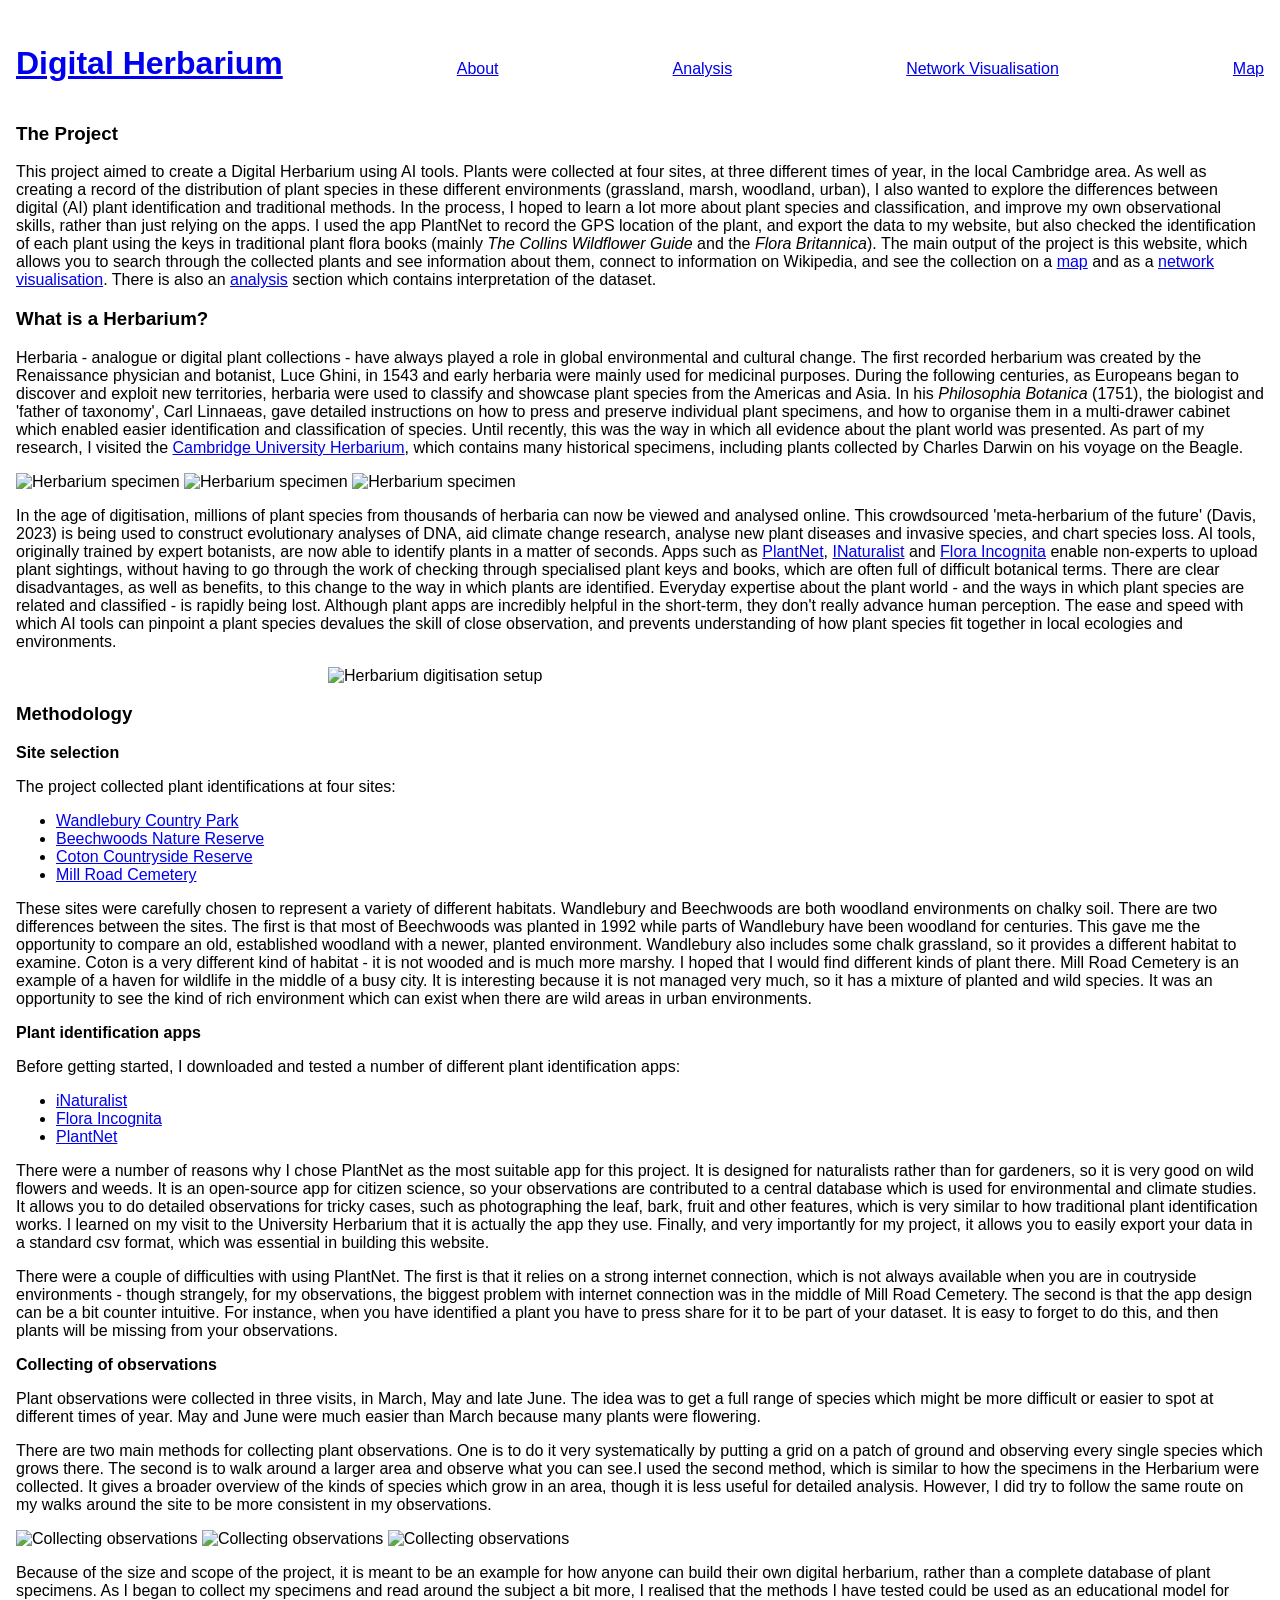
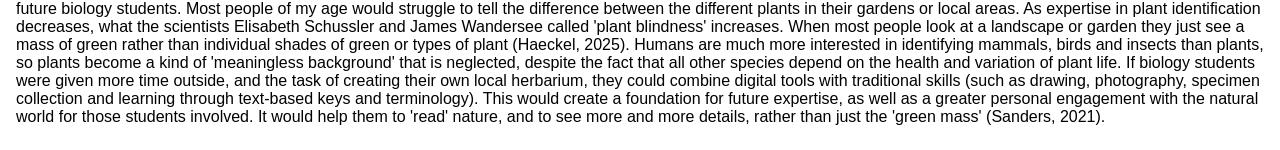
==== about.html @ d036f703 "Initial site commit" ====
<!doctype html>
<html lang="en">
<head>
<meta charset="utf-8">
<title>Digital Herbarium</title>
<link rel="stylesheet" href="style.css">
</head>
<body>

<header>
<h1><a href="index.html">Digital Herbarium</a></h1>
<a href="about.html">About</a>
<a href="analysis.html">Analysis</a>
  <a href="network.html">Network Visualisation</a>
  <a href="map.html">Map</a>
</header>


<h3 id="project">The Project</h3>

<p>This project aimed to create a Digital Herbarium using AI tools. Plants were collected at four sites, at three different times of year, in the local Cambridge area. As well as creating a record of the distribution of plant species in these different environments (grassland, marsh, woodland, urban), I also wanted to explore the differences between digital (AI) plant identification and traditional methods. In the process, I hoped to learn a lot more about plant species and classification, and improve my own observational skills, rather than just relying on the apps. I used the app PlantNet to record the GPS location of the plant, and export the data to my website, but also checked the identification of each plant using the keys in traditional plant flora books (mainly <i>The Collins Wildflower Guide</i> and the <i>Flora Britannica</i>). The main output of the project is this website, which allows you to search through the collected plants and see information about them, connect to information on Wikipedia, and see the collection on a <a href="map.html">map</a> and as a <a href="network.html">network visualisation</a>. There is also an <a href="analysis.html">analysis</a> section which contains interpretation of the dataset.</p>




<h3 id="herbarium">What is a Herbarium?</h3>

<p>Herbaria - analogue or digital plant collections - have always played a role in global environmental and cultural change. The first recorded herbarium was created by the Renaissance physician and botanist, Luce Ghini, in 1543 and early herbaria were mainly used for medicinal purposes. During the following centuries, as Europeans began to discover and exploit new territories, herbaria were used to classify and showcase plant species from the Americas and Asia. In his <i>Philosophia Botanica</i> (1751), the  biologist and 'father of taxonomy', Carl Linnaeas, gave detailed instructions on how to press and preserve individual plant specimens, and how to organise them in a multi-drawer cabinet which enabled easier identification and classification of species. Until recently, this was the way in which all evidence about the plant world was presented. As part of my research, I visited the <a href="https://www.herbarium.plantsci.cam.ac.uk/">Cambridge University Herbarium</a>, which contains many historical specimens, including plants collected by Charles Darwin on his voyage on the Beagle.</p>


<img src="../images/IMG_4791.jpg" alt="Herbarium specimen" width="30%">
<img src="../images/IMG_4792.jpg" alt="Herbarium specimen" width="30%">
<img src="../images/IMG_4794.jpg" alt="Herbarium specimen" width="30%">


<p>In the age of digitisation, millions of plant species from thousands of herbaria can now be viewed and analysed online. This crowdsourced 'meta-herbarium of the future' (Davis, 2023) is being used to construct evolutionary analyses of DNA, aid climate change research, analyse new plant diseases and invasive species, and chart species loss. AI tools, originally trained by expert botanists, are now able to identify plants in a matter of seconds. Apps such as <a href="https://plantnet.org/en/">PlantNet</a>, <a href="https://www.inaturalist.org/">INaturalist</a> and <a href="https://floraincognita.com/">Flora Incognita</a> enable non-experts to upload plant sightings, without having to go through the work of checking through specialised plant keys and books, which are often full of difficult botanical terms. There are clear disadvantages, as well as benefits, to this change to the way in which plants are identified. Everyday expertise about the plant world - and the ways in which plant species are related and classified - is rapidly being lost. Although plant apps are incredibly helpful in the short-term, they don't really advance human perception. The ease and speed with which AI tools can pinpoint a plant species devalues the skill of close observation, and prevents understanding of how plant species fit together in local ecologies and environments. </p>

<img src="../images/IMG_4799.jpg" alt="Herbarium digitisation setup" width="50%" style="display: block; margin: auto;">



<h3 id="methodology">Methodology</h3>

<p><b>Site selection</b></p>

<p>The project collected plant identifications at four sites:</p>

<p>
  <ul>
    <li><a href="https://cambridgeppf.org/wandlebury-country-park/">Wandlebury Country Park</a></li>
    <li><a href="https://www.wildlifebcn.org/nature-reserves/beechwoods">Beechwoods Nature Reserve</a></li>
    <li><a href="https://cambridgeppf.org/coton-nature-reserve/">Coton Countryside Reserve</a></li>
    <li><a href="https://millroadcemetery.org.uk/">Mill Road Cemetery</a></li>
  </ul>
</p>

<p>These sites were carefully chosen to represent a variety of different habitats. Wandlebury and Beechwoods are both woodland environments on chalky soil. There are two differences between the sites. The first is that most of Beechwoods was planted in 1992 while parts of Wandlebury have been woodland for centuries. This gave me the opportunity to compare an old, established woodland with a newer, planted environment. Wandlebury also includes some chalk grassland, so it provides a different habitat to examine. Coton is a very different kind of habitat - it is not wooded and is much more marshy. I hoped that I would find different kinds of plant there. Mill Road Cemetery is an example of a haven for wildlife in the middle of a busy city. It is interesting because it is not managed very much, so it has a mixture of planted and wild species. It was an opportunity to see the kind of rich environment which can exist when there are wild areas in urban environments.</p>

<p><b>Plant identification apps</b></p>

<p>Before getting started, I downloaded and tested a number of different plant identification apps:</p>

<p>
  <ul>
    <li><a href="https://www.inaturalist.org/">iNaturalist</a></li>
    <li><a href="https://floraincognita.com/">Flora Incognita</a></li>
    <li><a href="https://plantnet.org/en/">PlantNet</a></li>
  </ul>
</p>

<p>There were a number of reasons why I chose PlantNet as the most suitable app for this project. It is designed for naturalists rather than for gardeners, so it is very good on wild flowers and weeds. It is an open-source app for citizen science, so your observations are contributed to a central database which is used for environmental and climate studies. It allows you to do detailed observations for tricky cases, such as photographing the leaf, bark, fruit and other features, which is very similar to how traditional plant identification works. I learned on my visit to the University Herbarium that it is actually the app they use. Finally, and very importantly for my project, it allows you to easily export your data in a standard csv format, which was essential in building this website.</p>

<p>There were a couple of difficulties with using PlantNet. The first is that it relies on a strong internet connection, which is not always available when you are in coutryside environments - though strangely, for my observations, the biggest problem with internet connection was in the middle of Mill Road Cemetery. The second is that the app design can be a bit counter intuitive. For instance, when you have identified a plant you have to press share for it to be part of your dataset. It is easy to forget to do this, and then plants will be missing from your observations.</p>

<p><b>Collecting of observations</b></p>

<p>Plant observations were collected in three visits, in March, May and late June. The idea was to get a full range of species which might be more difficult or easier to spot at different times of year. May and June were much easier than March because many plants were flowering.</p>

<p>There are two main methods for collecting plant observations. One is to do it very systematically by putting a grid on a patch of ground and observing every single species which grows there. The second is to walk around a larger area and observe what you can see.I used the second method, which is similar to how the specimens in the Herbarium were collected. It gives a broader overview of the kinds of species which grow in an area, though it is less useful for detailed analysis. However, I did try to follow the same route on my walks around the site to be more consistent in my observations.</p>

<img src="../images/IMG_2295.jpg" alt="Collecting observations" width="30%">
<img src="../images/IMG_2318.jpg" alt="Collecting observations" width="30%">
<img src="../images/IMG_2321.jpg" alt="Collecting observations" width="30%">


<p>Because of the size and scope of the project, it is meant to be an example for how anyone can build their own digital herbarium, rather than a complete database of plant specimens. As I began to collect my specimens and read around the subject a bit more, I realised that the methods I have tested could be used as an educational model for future biology students. Most people of my age would struggle to tell the difference between the different plants in their gardens or local areas. As expertise in plant identification decreases, what the scientists Elisabeth Schussler and James Wandersee called 'plant blindness' increases. When most people look at a landscape or garden they just see a mass of green rather than individual shades of green or types of plant (Haeckel, 2025). Humans are much more interested in identifying mammals, birds and insects than plants, so plants become a kind of 'meaningless background' that is neglected, despite the fact that all other species depend on the health and variation of plant life. If biology students were given more time outside, and the task of creating their own local herbarium, they could combine digital tools with traditional skills (such as drawing, photography, specimen collection and learning through text-based keys and terminology). This would create a foundation for future expertise, as well as a greater personal engagement with the natural world for those students involved. It would help them to 'read' nature, and to see more and more details, rather than just the 'green mass' (Sanders, 2021). </p>

</body>
</html>
---- style.css ----
body {
  font-family: sans-serif;
  max-width: 100%;
  margin: 1.5rem auto;
  padding: 0 1rem;
}

header {
  display: flex;
  justify-content: space-between;
  align-items: baseline;
  margin-bottom: 1rem;
}

table {
  width: 100%;
  border-collapse: collapse;
}

th, td {
  text-align: left;
  padding: 0.4rem 0.6rem;
  border-bottom: 1px solid #ccc;
}

th {
  cursor: pointer;
}

tr[data-id] {
  cursor: pointer;
}

img.plant-image {
  max-width: 100%;
  height: auto;
}

dl {
  display: grid;
  grid-template-columns: max-content 1fr;
  gap: 0.3rem 1rem;
}

dt {
  font-weight: bold;
}
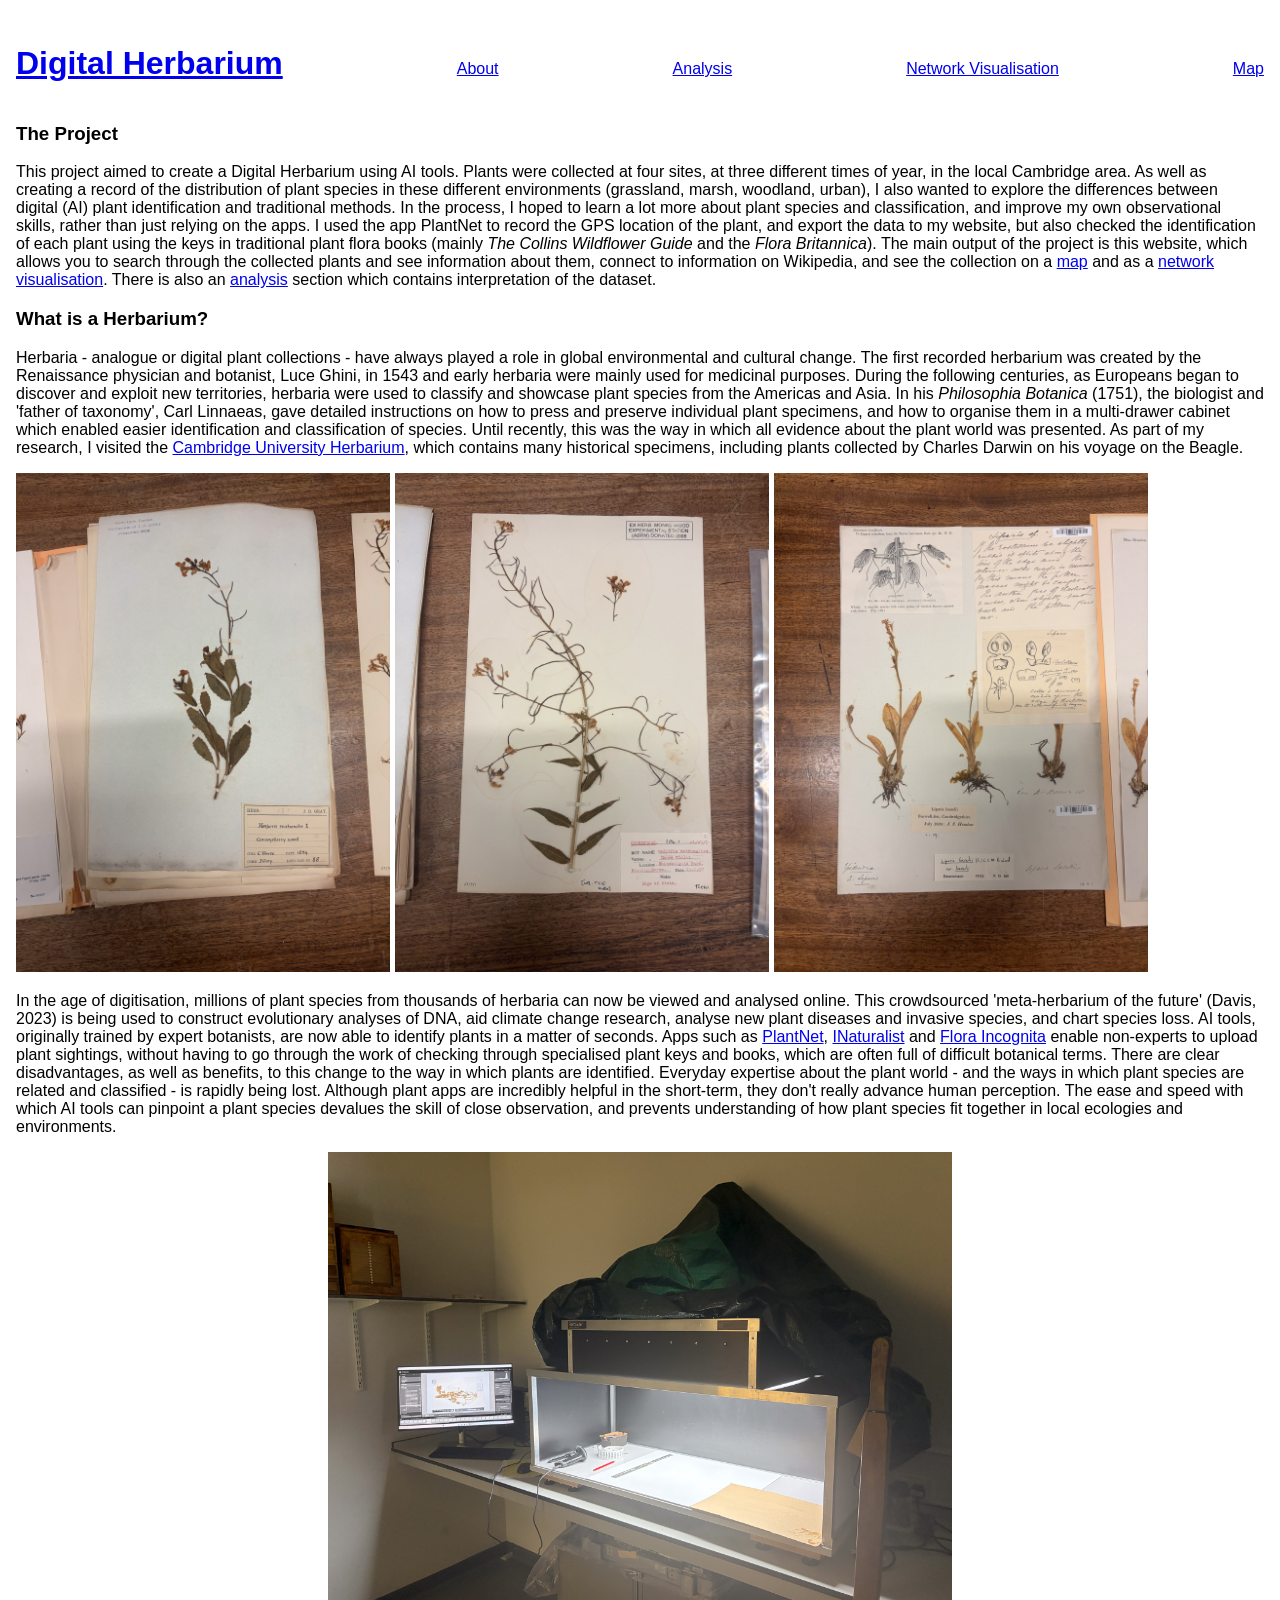
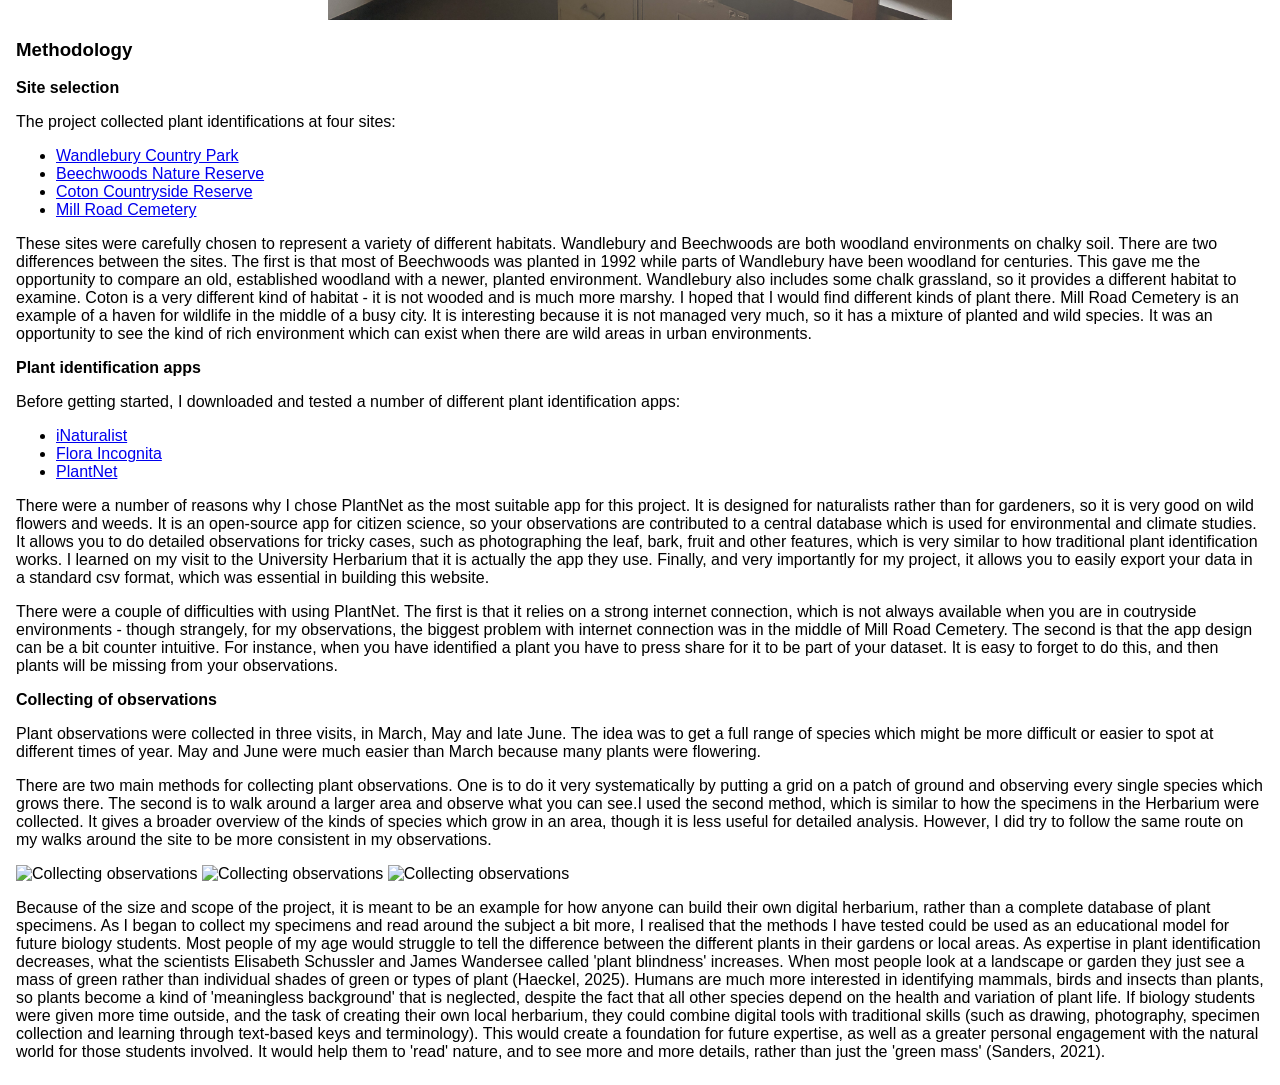
==== commit 8ced0997: "Fixing Images" ====
--- a/about.html
+++ b/about.html
@@ -28,14 +28,14 @@
 <p>Herbaria - analogue or digital plant collections - have always played a role in global environmental and cultural change. The first recorded herbarium was created by the Renaissance physician and botanist, Luce Ghini, in 1543 and early herbaria were mainly used for medicinal purposes. During the following centuries, as Europeans began to discover and exploit new territories, herbaria were used to classify and showcase plant species from the Americas and Asia. In his <i>Philosophia Botanica</i> (1751), the  biologist and 'father of taxonomy', Carl Linnaeas, gave detailed instructions on how to press and preserve individual plant specimens, and how to organise them in a multi-drawer cabinet which enabled easier identification and classification of species. Until recently, this was the way in which all evidence about the plant world was presented. As part of my research, I visited the <a href="https://www.herbarium.plantsci.cam.ac.uk/">Cambridge University Herbarium</a>, which contains many historical specimens, including plants collected by Charles Darwin on his voyage on the Beagle.</p>
 
 
-<img src="../images/IMG_4791.jpg" alt="Herbarium specimen" width="30%">
-<img src="../images/IMG_4792.jpg" alt="Herbarium specimen" width="30%">
-<img src="../images/IMG_4794.jpg" alt="Herbarium specimen" width="30%">
+<img src="images/IMG_4791.jpg" alt="Herbarium specimen" width="30%">
+<img src="images/IMG_4792.jpg" alt="Herbarium specimen" width="30%">
+<img src="images/IMG_4794.jpg" alt="Herbarium specimen" width="30%">
 
 
 <p>In the age of digitisation, millions of plant species from thousands of herbaria can now be viewed and analysed online. This crowdsourced 'meta-herbarium of the future' (Davis, 2023) is being used to construct evolutionary analyses of DNA, aid climate change research, analyse new plant diseases and invasive species, and chart species loss. AI tools, originally trained by expert botanists, are now able to identify plants in a matter of seconds. Apps such as <a href="https://plantnet.org/en/">PlantNet</a>, <a href="https://www.inaturalist.org/">INaturalist</a> and <a href="https://floraincognita.com/">Flora Incognita</a> enable non-experts to upload plant sightings, without having to go through the work of checking through specialised plant keys and books, which are often full of difficult botanical terms. There are clear disadvantages, as well as benefits, to this change to the way in which plants are identified. Everyday expertise about the plant world - and the ways in which plant species are related and classified - is rapidly being lost. Although plant apps are incredibly helpful in the short-term, they don't really advance human perception. The ease and speed with which AI tools can pinpoint a plant species devalues the skill of close observation, and prevents understanding of how plant species fit together in local ecologies and environments. </p>
 
-<img src="../images/IMG_4799.jpg" alt="Herbarium digitisation setup" width="50%" style="display: block; margin: auto;">
+<img src="images/IMG_4799.jpg" alt="Herbarium digitisation setup" width="50%" style="display: block; margin: auto;">
 
 
 
@@ -78,9 +78,9 @@
 
 <p>There are two main methods for collecting plant observations. One is to do it very systematically by putting a grid on a patch of ground and observing every single species which grows there. The second is to walk around a larger area and observe what you can see.I used the second method, which is similar to how the specimens in the Herbarium were collected. It gives a broader overview of the kinds of species which grow in an area, though it is less useful for detailed analysis. However, I did try to follow the same route on my walks around the site to be more consistent in my observations.</p>
 
-<img src="../images/IMG_2295.jpg" alt="Collecting observations" width="30%">
-<img src="../images/IMG_2318.jpg" alt="Collecting observations" width="30%">
-<img src="../images/IMG_2321.jpg" alt="Collecting observations" width="30%">
+<img src="images/IMG_2295.jpg" alt="Collecting observations" width="30%">
+<img src="images/IMG_2318.jpg" alt="Collecting observations" width="30%">
+<img src="images/IMG_2321.jpg" alt="Collecting observations" width="30%">
 
 
 <p>Because of the size and scope of the project, it is meant to be an example for how anyone can build their own digital herbarium, rather than a complete database of plant specimens. As I began to collect my specimens and read around the subject a bit more, I realised that the methods I have tested could be used as an educational model for future biology students. Most people of my age would struggle to tell the difference between the different plants in their gardens or local areas. As expertise in plant identification decreases, what the scientists Elisabeth Schussler and James Wandersee called 'plant blindness' increases. When most people look at a landscape or garden they just see a mass of green rather than individual shades of green or types of plant (Haeckel, 2025). Humans are much more interested in identifying mammals, birds and insects than plants, so plants become a kind of 'meaningless background' that is neglected, despite the fact that all other species depend on the health and variation of plant life. If biology students were given more time outside, and the task of creating their own local herbarium, they could combine digital tools with traditional skills (such as drawing, photography, specimen collection and learning through text-based keys and terminology). This would create a foundation for future expertise, as well as a greater personal engagement with the natural world for those students involved. It would help them to 'read' nature, and to see more and more details, rather than just the 'green mass' (Sanders, 2021). </p>
